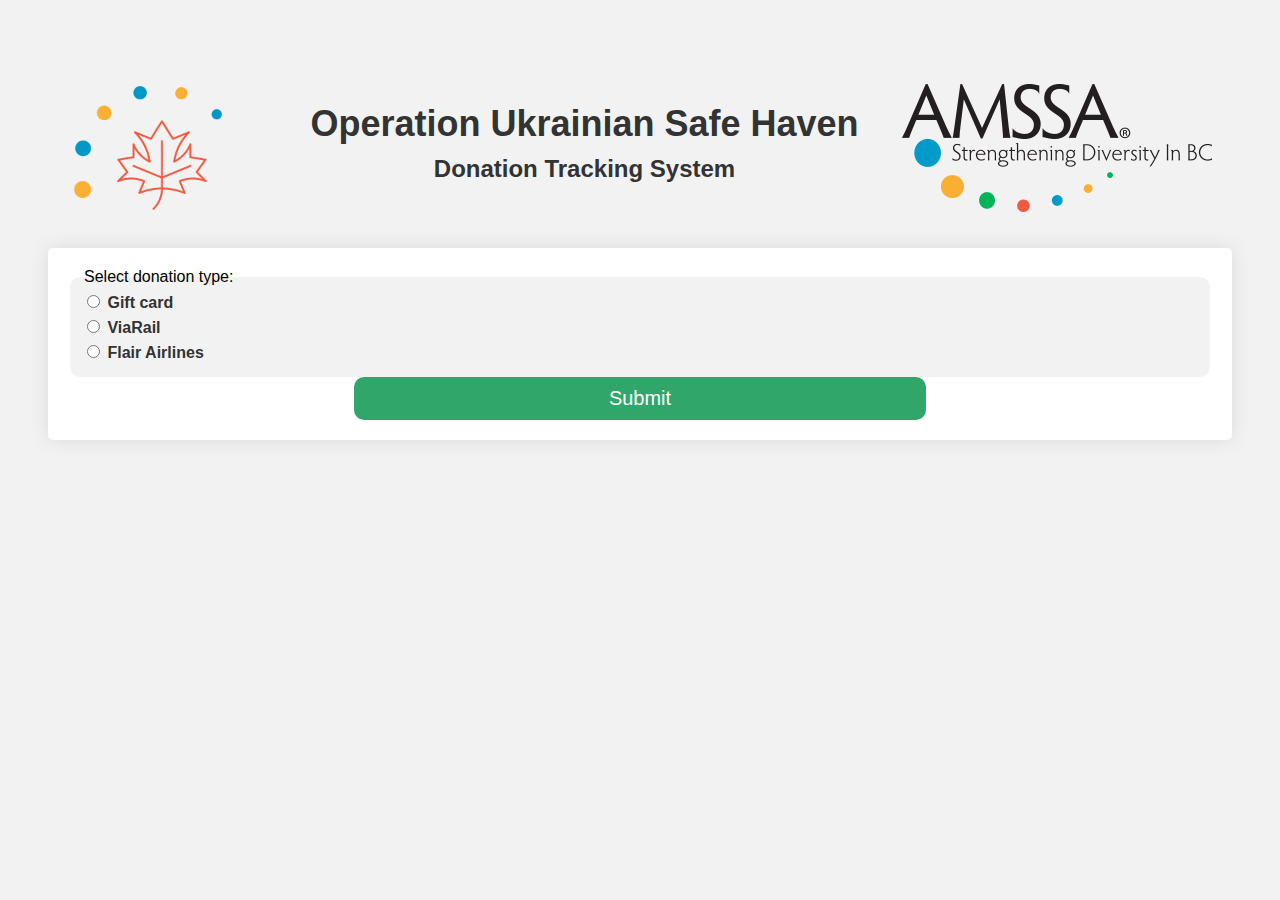
==== index.html @ 7d392c00 "Initial commit" ====
<!DOCTYPE html>
<html lang="en">

<head>
    <meta charset="UTF-8">
    <meta name="viewport" content="width=device-width, initial-scale=1.0">
    <title>Inventory Tracking System</title>
    <link rel="stylesheet" href="style.css">

</head>


<body>

    <header class="form-header">
        <div class="logo-container">
          <img src="OUSH_Icon.png" alt="Logo" class="logo">
        </div>
        <div class="heading-container">
          <h1>Operation Ukrainian Safe Haven</h1>
          <h2>Donation Tracking System</h2>
        </div>

        <div class="logo-container">
            <img src="logo.png" alt="Logo" class="logo2">
          </div>
      </header>
    
    <form id="inventoryForm" method="POST">
        <fieldset>
            <legend>Select donation type:</legend>
            <label>
                <input type="radio" name="donationType" value="Gift card" required>
                Gift card
            </label>
            <label>
                <input type="radio" name="donationType" value="ViaRail" required>
                ViaRail
            </label>

            <label>
                <input type="radio" name="donationType" value="Flair" required>
                Flair Airlines
            </label>
        </fieldset>
        <div id="giftCardOptions">
            <label for="giftCardType">Gift Card Type:</label>
            <select id="giftCardType">
                <option value="">Select a gift card type</option>
                <option value="Marks">Marks</option>
                <option value="Canadian Tire">Canadian Tire</option>
                <option value="Loblaws">Loblaws</option>
            </select>

            <label for="provinces">Province:</label>
            <select id="provinces">
                <option value="">Select a province</option>
            </select>
            <br>
            <label for="cities">City:</label>
            <select id="cities">
                <option value="">Select a city</option>
            </select>
            <br>
            <label for="spos">SPO:</label>
            <select id="spos">
                <option value="">Select a SPO</option>
            </select>
            <br>
            <label for="numGiftCards">Number of gift cards:</label>
            <input type="number" id="numGiftCards" min="0">

        </div>

        <div id="viaRailSection" style="display:none;">
            <label for="from">From:</label>
            <select id="from">
              <!-- Options for the "From" dropdown go here -->
            </select>
          
            <label for="to">To:</label>
            <select id="to">
              <!-- Options for the "To" dropdown go here -->
            </select>
          </div>
        <!-- Add more form fields as needed -->

        <button id="submitBtn" type="submit">Submit</button>

    </form>
    <script src="script.js"></script>
</body>

</html>
---- style.css ----
/* Set box-sizing to border-box for all elements */
* {
    box-sizing: border-box;
  }
  
  fieldset {
    border: none;
    border-radius: 10px;
    background-color: #f2f2f2;
    /* other styles */
  }
  
  /* Use a modern sans-serif font for the entire page */
  body {
    font-family: 'Roboto', sans-serif;
  }
  
  /* Add some padding and a background color to the page */
  body {
    padding: 40px;
    background-color: #f2f2f2;
  }
  
  /* Add a white background and a drop shadow to the form */
  form {
    background-color: #fff;
    box-shadow: 0px 0px 20px rgba(0, 0, 0, 0.1);
    padding: 20px;
    border-radius: 5px;
  }
  


  /* Style the page title */
  h1 {
    font-size: 36px;
    font-weight: bold;
    margin-top: 0;
    margin-bottom: 30px;
    text-align: center;
    color: #333;
  }


  h2 {
    font-size: 24px;
    font-weight: bold;
    margin-top: 0;
    margin-bottom: 30px;
    text-align: center;
    color: #333;
  }
  
  .form-header {
    display: flex;
    align-items: center;
  }
  
  .logo-container {
    margin-right: 20px;
  }
  
  .logo {
    max-height: 200px; /* adjust as needed */
    max-width: 100%;
    display: block;
    margin-left: auto;
  }

  .logo2 {
    max-height: 150px; /* adjust as needed */
    max-width: 100%;
    display: flex;
    margin-left: auto;
  }
  
  .heading-container {
    flex: 1;
  }
  
  .form-header h1,
  .form-header h2 {
    margin-top: 0;
    margin-bottom: 10px;
  }
  

  /* Style the form labels */
  label {
    display: block;
    font-size: 16px;
    font-weight: bold;
    margin-bottom: 5px;
    color: #333;
  }
  
  /* Style the form fields */
  input[type="number"],
  select {
    display: block;
    width: 100%;
    padding: 10px;
    border: none;
    border-radius: 10px;
    margin-bottom: 15px;
    font-size: 16px;
    color: #333;
    background-color: #f2f2f2;
  }
  
  select:focus,
  input[type="number"]:focus {
    outline: none;
    box-shadow: 0px 0px 10px rgba(0, 0, 0, 0.2);
  }
  
  /* Style the submit button */
  button[type="submit"] {
    display:block;
    width: 50%;
    padding: 10px;
    background-color: #08954ed5;
    color: #fff;
    border: none;
    border-radius: 10px;
    cursor: pointer;
    transition: all 0.2s ease-in-out;
    font-size: 20px;
    margin: auto;
  }
  
  button[type="submit"]:hover {
    background-color: #08954efd;
  }
  
  /* Style the error message */
  #errorMsg {
    font-size: 16px;
    font-weight: bold;
    color: red;
    margin-top: 15px;
  }
  
  /* Style the select dropdowns */
  select {
    -webkit-appearance: none;
    -moz-appearance: none;
    appearance: none;
    background-image: url("data:image/svg+xml,%3Csvg xmlns='http://www.w3.org/2000/svg' viewBox='0 0 24 24' fill='%239C92AC'%3E%3Cpath d='M7.41,8.59L12,13.17l4.59-4.58L18,10l-6,6l-6-6L7.41,8.59z'/%3E%3C/svg%3E");
    background-repeat: no-repeat;
    background-position: right 10px center;
  }
  
  /* Style the VIA Rail section */
  #viaRailFields {
    display: none;
  }
  
  #viaRailFields label {
    margin-top: 20px;
  }
  
  #viaRailFields select {
    margin-bottom: 20px;
  }
  
  /* Add responsive styles */
  @media screen and (max-width: 768px) {
    /* Center the form on smaller screens */
    form {
      max-width: 500px;
      margin: 0 auto;
    }
  
    /* Reduce the font size of the page title */
    h1 {
      font-size: 28px;
    }
  
    /* Reduce the font size of the form labels and fields */
    label, input[type="number"], select {
      font-size: 14px;
    }
  
    /* Adjust the margin of the form fields */
    input[type="number"], select {
      margin-bottom: 10px;
    }
  
    /* Adjust the padding of the submit button */
    button[type="submit"] {
      padding: 8px;
    }
  }

    /* Reduce the font size of the page title */
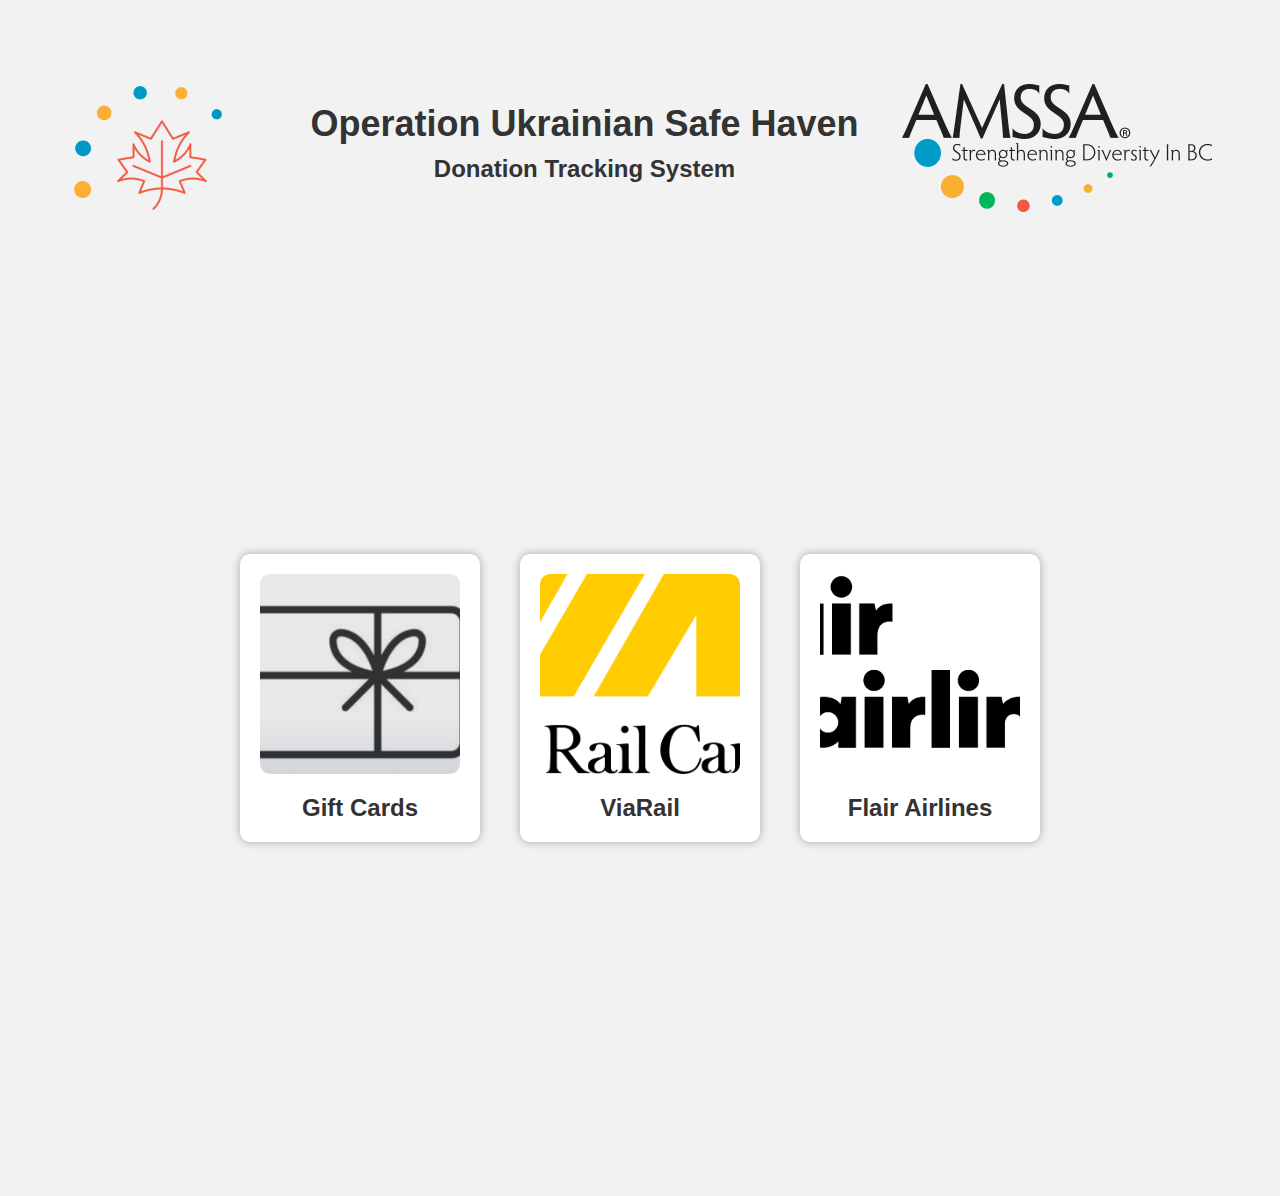
==== commit ff2a6a0f: "Second version, separate files" ====
--- a/index.html
+++ b/index.html
@@ -1,17 +1,47 @@
 <!DOCTYPE html>
-<html lang="en">
-
+<html>
 <head>
-    <meta charset="UTF-8">
-    <meta name="viewport" content="width=device-width, initial-scale=1.0">
-    <title>Inventory Tracking System</title>
+	<title>Landing Page</title>
+	<style>
+		#container {
+			display: flex;
+			flex-wrap: wrap;
+			justify-content: center;
+			align-items: center;
+			height: 100vh;
+			background-color: #f2f2f2;
+		}
+		.link-box {
+			display: flex;
+			flex-direction: column;
+			align-items: center;
+			margin: 20px;
+			padding: 20px;
+			background-color: white;
+			border-radius: 10px;
+			box-shadow: 0 0 10px rgba(0, 0, 0, 0.3);
+		}
+		.link-box img {
+			width: 200px;
+			height: 200px;
+			object-fit: cover;
+			border-radius: 10px;
+		}
+		.link-box a {
+			margin-top: 20px;
+			font-size: 24px;
+			font-weight: bold;
+			color: #333;
+			text-decoration: none;
+		}
+		.link-box a:hover {
+			color: #007bff;
+		}
+	</style>
     <link rel="stylesheet" href="style.css">
-
 </head>
-
-
 <body>
-
+    
     <header class="form-header">
         <div class="logo-container">
           <img src="OUSH_Icon.png" alt="Logo" class="logo">
@@ -25,70 +55,20 @@
             <img src="logo.png" alt="Logo" class="logo2">
           </div>
       </header>
-    
-    <form id="inventoryForm" method="POST">
-        <fieldset>
-            <legend>Select donation type:</legend>
-            <label>
-                <input type="radio" name="donationType" value="Gift card" required>
-                Gift card
-            </label>
-            <label>
-                <input type="radio" name="donationType" value="ViaRail" required>
-                ViaRail
-            </label>
 
-            <label>
-                <input type="radio" name="donationType" value="Flair" required>
-                Flair Airlines
-            </label>
-        </fieldset>
-        <div id="giftCardOptions">
-            <label for="giftCardType">Gift Card Type:</label>
-            <select id="giftCardType">
-                <option value="">Select a gift card type</option>
-                <option value="Marks">Marks</option>
-                <option value="Canadian Tire">Canadian Tire</option>
-                <option value="Loblaws">Loblaws</option>
-            </select>
-
-            <label for="provinces">Province:</label>
-            <select id="provinces">
-                <option value="">Select a province</option>
-            </select>
-            <br>
-            <label for="cities">City:</label>
-            <select id="cities">
-                <option value="">Select a city</option>
-            </select>
-            <br>
-            <label for="spos">SPO:</label>
-            <select id="spos">
-                <option value="">Select a SPO</option>
-            </select>
-            <br>
-            <label for="numGiftCards">Number of gift cards:</label>
-            <input type="number" id="numGiftCards" min="0">
-
-        </div>
-
-        <div id="viaRailSection" style="display:none;">
-            <label for="from">From:</label>
-            <select id="from">
-              <!-- Options for the "From" dropdown go here -->
-            </select>
-          
-            <label for="to">To:</label>
-            <select id="to">
-              <!-- Options for the "To" dropdown go here -->
-            </select>
-          </div>
-        <!-- Add more form fields as needed -->
-
-        <button id="submitBtn" type="submit">Submit</button>
-
-    </form>
-    <script src="script.js"></script>
+	<div id="container">
+		<div class="link-box">
+			<img src="gift_card.png" alt="Web App 1">
+			<a href="gift_card.html" target="_self">Gift Cards</a>
+		</div>
+		<div class="link-box">
+			<img src="viarail_logo.png" alt="Web App 2">
+			<a href="viarail.html" target="_self">ViaRail</a>
+		</div>
+		<div class="link-box">
+			<img src="flair_logo.png" alt="Web App 3">
+			<a href="https://www.webapp3.com" target="_self">Flair Airlines</a>
+		</div>
+	</div>
 </body>
-
-</html>+</html>
--- a/style.css
+++ b/style.css
@@ -193,4 +193,40 @@
     }
   }
 
+  input[type="text"][readonly] {
+    display: block;
+    width: 100%;
+    padding: 10px;
+    border: none;
+    border-radius: 10px;
+    margin-bottom: 15px;
+    font-size: 16px;
+    color: #333;
+    background-color: #f2f2f2;
+}
+
+input[type="text"][readonly]:focus {
+    outline: none;
+    box-shadow: 0px 0px 10px rgba(0, 0, 0, 0.2);
+}
+
+/* Style the date input */
+input[type="date"] {
+  display: block;
+  width: 100%;
+  padding: 10px;
+  border: none;
+  border-radius: 10px;
+  margin-bottom: 15px;
+  font-size: 16px;
+  color: #333;
+  background-color: #f2f2f2;
+}
+
+input[type="date"]:focus {
+  outline: none;
+  box-shadow: 0px 0px 10px rgba(0, 0, 0, 0.2);
+}
+
+
     /* Reduce the font size of the page title */
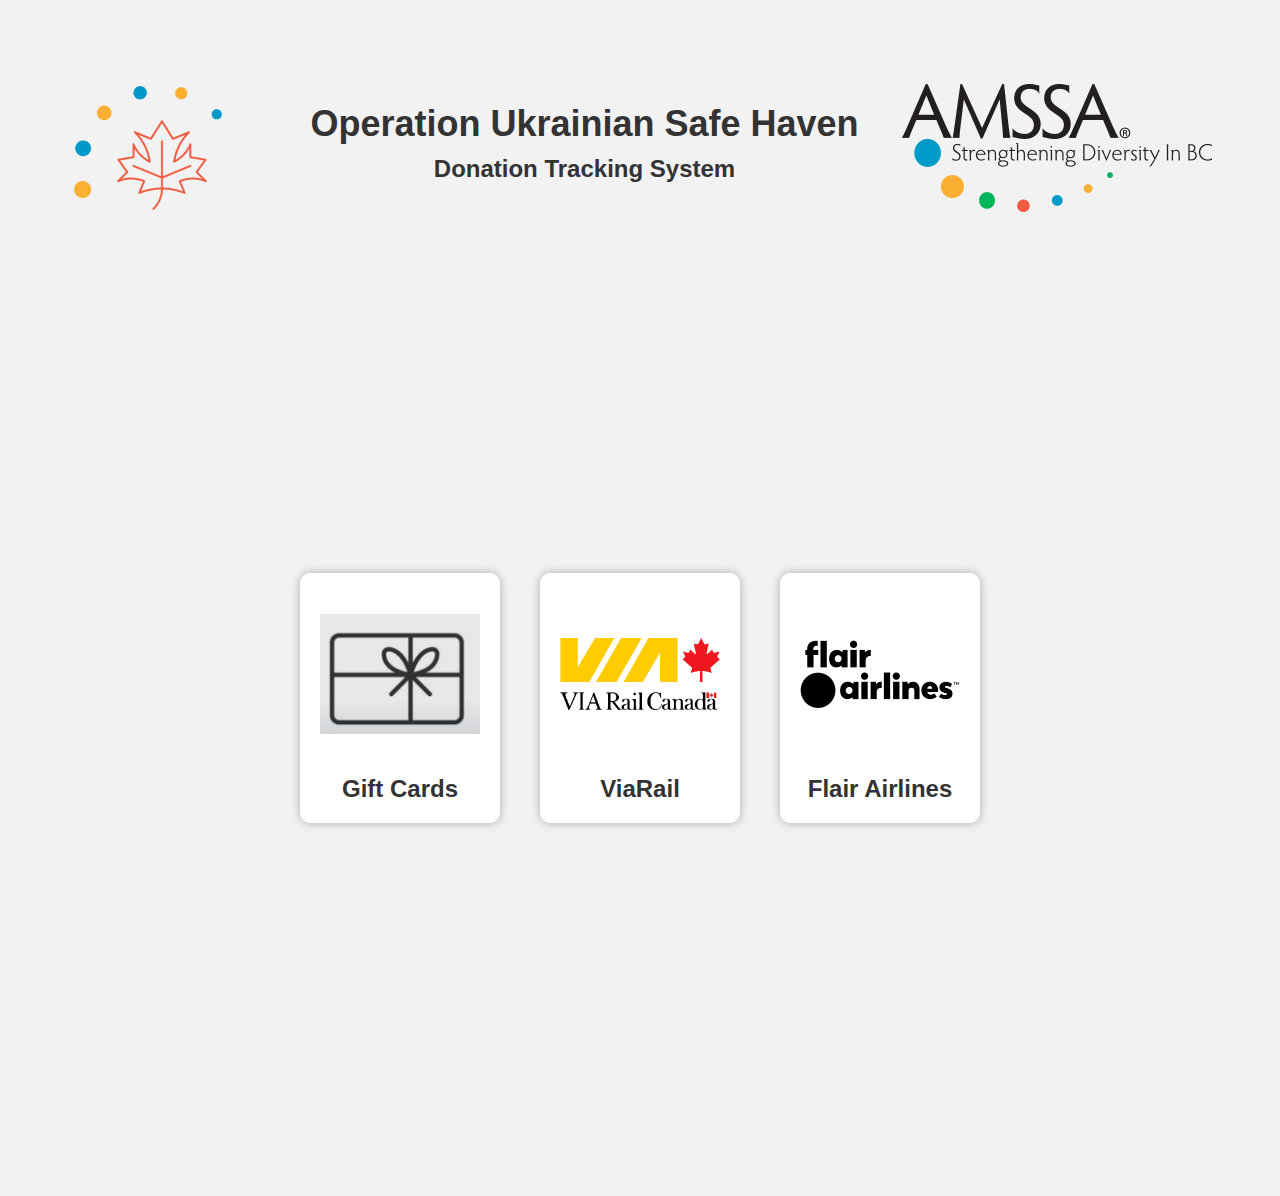
==== commit e5095dac: "Flair" ====
--- a/index.html
+++ b/index.html
@@ -20,12 +20,14 @@
 			background-color: white;
 			border-radius: 10px;
 			box-shadow: 0 0 10px rgba(0, 0, 0, 0.3);
+			width: 200px;
+			height: 250px;
+			overflow: hidden;
 		}
 		.link-box img {
-			width: 200px;
-			height: 200px;
-			object-fit: cover;
-			border-radius: 10px;
+			width: 100%;
+			height: 100%;
+			object-fit: contain;
 		}
 		.link-box a {
 			margin-top: 20px;
@@ -36,7 +38,9 @@
 		}
 		.link-box a:hover {
 			color: #007bff;
+			
 		}
+		
 	</style>
     <link rel="stylesheet" href="style.css">
 </head>
@@ -67,7 +71,7 @@
 		</div>
 		<div class="link-box">
 			<img src="flair_logo.png" alt="Web App 3">
-			<a href="https://www.webapp3.com" target="_self">Flair Airlines</a>
+			<a href="flair.html" target="_self">Flair Airlines</a>
 		</div>
 	</div>
 </body>
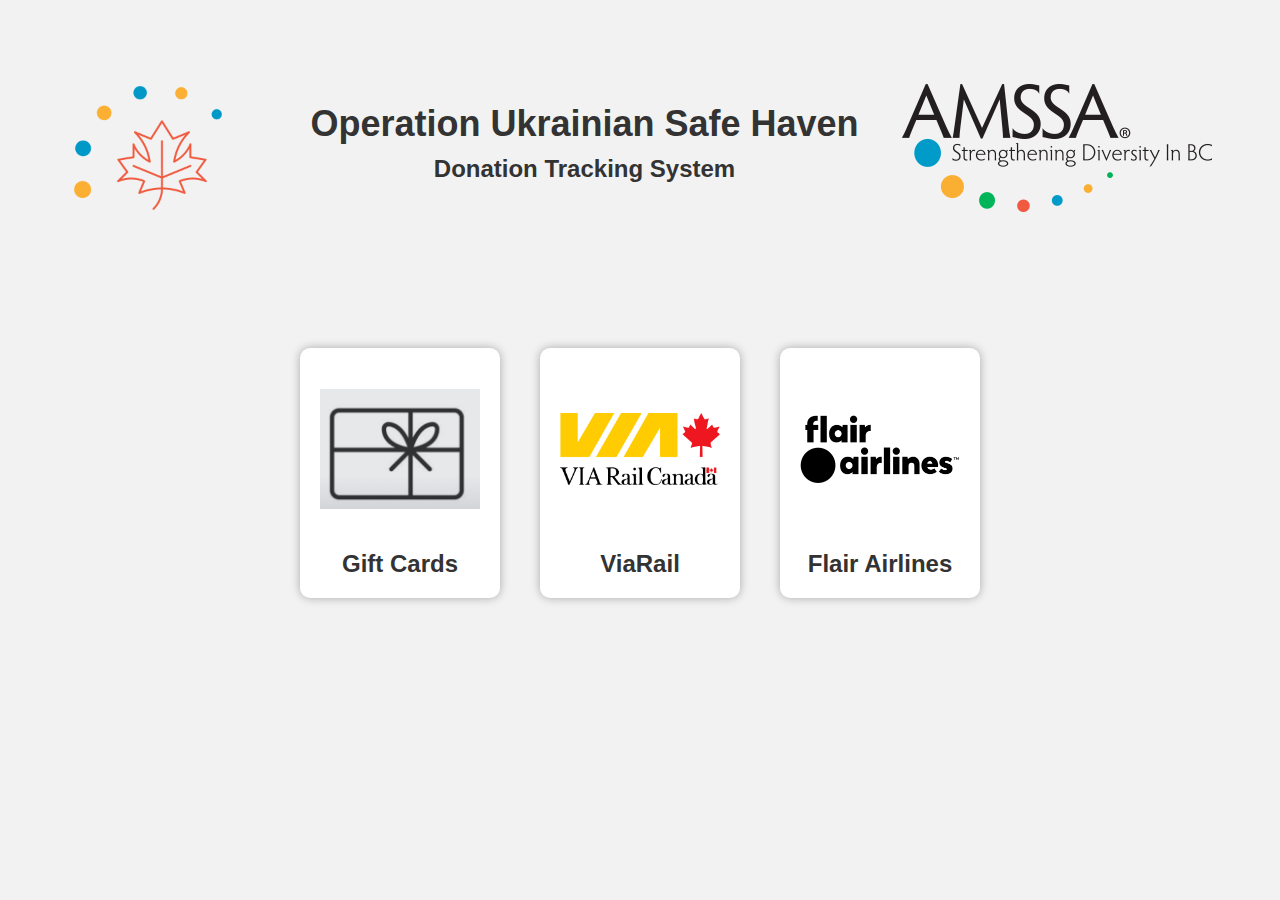
==== commit 0445424c: "Flair airlines script" ====
--- a/index.html
+++ b/index.html
@@ -45,7 +45,6 @@
     <link rel="stylesheet" href="style.css">
 </head>
 <body>
-    
     <header class="form-header">
         <div class="logo-container">
           <img src="OUSH_Icon.png" alt="Logo" class="logo">
--- a/style.css
+++ b/style.css
@@ -3,6 +3,8 @@
     box-sizing: border-box;
   }
   
+
+
   fieldset {
     border: none;
     border-radius: 10px;
@@ -46,7 +48,7 @@
     font-size: 24px;
     font-weight: bold;
     margin-top: 0;
-    margin-bottom: 30px;
+    margin-bottom: 10px;
     text-align: center;
     color: #333;
   }
@@ -208,6 +210,24 @@
 input[type="text"][readonly]:focus {
     outline: none;
     box-shadow: 0px 0px 10px rgba(0, 0, 0, 0.2);
+}
+
+
+input[type="email"] {
+  display: block;
+  width: 100%;
+  padding: 10px;
+  border: none;
+  border-radius: 10px;
+  margin-bottom: 15px;
+  font-size: 16px;
+  color: #333;
+  background-color: #f2f2f2;
+}
+
+input[type="email"]:focus {
+  outline: none;
+  box-shadow: 0px 0px 10px rgba(0, 0, 0, 0.2);
 }
 
 /* Style the date input */
@@ -229,4 +249,13 @@
 }
 
 
+#container {
+  display: flex;
+  flex-wrap: wrap;
+  justify-content: center;
+  align-items: center;
+  height: 50vh;
+  background-color: #f2f2f2;
+}
+
     /* Reduce the font size of the page title */
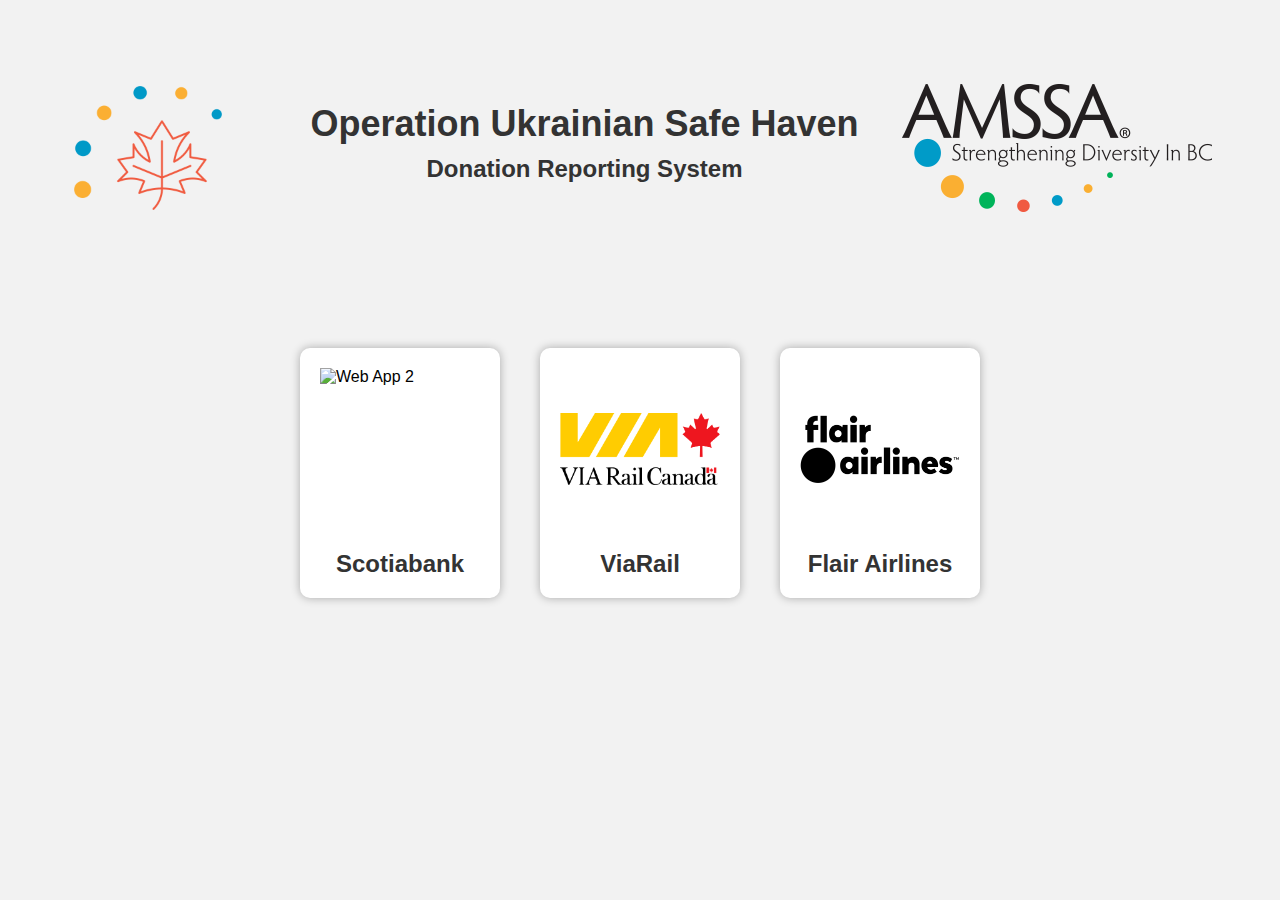
==== commit 010ce5ca: "Scotiabank reporting" ====
--- a/index.html
+++ b/index.html
@@ -1,7 +1,7 @@
 <!DOCTYPE html>
 <html>
 <head>
-	<title>Landing Page</title>
+	<title>OUSH-OHPU</title>
 	<style>
 		#container {
 			display: flex;
@@ -42,34 +42,39 @@
 		}
 		
 	</style>
+	<link rel="icon" type="image/jpeg" href="images/favicon.ico">
     <link rel="stylesheet" href="style.css">
 </head>
 <body>
     <header class="form-header">
         <div class="logo-container">
-          <img src="OUSH_Icon.png" alt="Logo" class="logo">
+          <img src="images/OUSH_Icon.png" alt="Logo" class="logo">
         </div>
         <div class="heading-container">
           <h1>Operation Ukrainian Safe Haven</h1>
-          <h2>Donation Tracking System</h2>
+          <h2>Donation Reporting System</h2>
         </div>
 
         <div class="logo-container">
-            <img src="logo.png" alt="Logo" class="logo2">
+            <img src="images/logo.png" alt="Logo" class="logo2">
           </div>
       </header>
 
 	<div id="container">
+		<!-- <div class="link-box">
+			<img src="images/gift_card.png" alt="Web App 1">
+			<a href="gift_card.html" target="_self">Gift Cards</a>
+		</div> -->
 		<div class="link-box">
-			<img src="gift_card.png" alt="Web App 1">
-			<a href="gift_card.html" target="_self">Gift Cards</a>
+			<img src="https://www.scotiabank.com/content/dam/scotiabank/images/logos/2019/scotiabank-logo-red-desktop-200px.svg" alt="Web App 2">
+			<a href="scotiabank.html" target="_self">Scotiabank</a>
 		</div>
 		<div class="link-box">
-			<img src="viarail_logo.png" alt="Web App 2">
+			<img src="images/viarail_logo.png" alt="Web App 2">
 			<a href="viarail.html" target="_self">ViaRail</a>
 		</div>
 		<div class="link-box">
-			<img src="flair_logo.png" alt="Web App 3">
+			<img src="images/flair_logo.png" alt="Web App 3">
 			<a href="flair.html" target="_self">Flair Airlines</a>
 		</div>
 	</div>
--- a/style.css
+++ b/style.css
@@ -1,215 +1,237 @@
 /* Set box-sizing to border-box for all elements */
 * {
-    box-sizing: border-box;
-  }
-  
-
-
-  fieldset {
-    border: none;
-    border-radius: 10px;
-    background-color: #f2f2f2;
-    /* other styles */
-  }
-  
-  /* Use a modern sans-serif font for the entire page */
-  body {
-    font-family: 'Roboto', sans-serif;
-  }
-  
-  /* Add some padding and a background color to the page */
-  body {
-    padding: 40px;
-    background-color: #f2f2f2;
-  }
-  
-  /* Add a white background and a drop shadow to the form */
+  box-sizing: border-box;
+}
+
+
+
+fieldset {
+  border: none;
+  border-radius: 10px;
+  background-color: #e6e6e6;
+  /* other styles */
+}
+
+legend {
+  padding: 10px 20px;
+  border-radius: 10px;
+  background-color: #3d5afe;
+  color: white;
+  font-size: 20px;
+  font-weight: bold;
+  width: auto;
+  max-width: 100%;
+  border: none;
+  text-align: center;
+  margin-bottom: 20px;
+}
+
+/* Use a modern sans-serif font for the entire page */
+body {
+  font-family: 'Roboto', sans-serif;
+}
+
+/* Add some padding and a background color to the page */
+body {
+  padding: 40px;
+  background-color: #f2f2f2;
+}
+
+/* Add a white background and a drop shadow to the form */
+form {
+  background-color: #fff;
+  box-shadow: 0px 0px 20px rgba(0, 0, 0, 0.1);
+  padding: 20px;
+  border-radius: 5px;
+}
+
+
+
+/* Style the page title */
+h1 {
+  font-size: 36px;
+  font-weight: bold;
+  margin-top: 0;
+  margin-bottom: 30px;
+  text-align: center;
+  color: #333;
+}
+
+
+h2 {
+  font-size: 24px;
+  font-weight: bold;
+  margin-top: 0;
+  margin-bottom: 10px;
+  text-align: center;
+  color: #333;
+}
+
+.form-header {
+  display: flex;
+  align-items: center;
+}
+
+.logo-container {
+  margin-right: 20px;
+}
+
+.logo {
+  max-height: 200px;
+  /* adjust as needed */
+  max-width: 100%;
+  display: block;
+  margin-left: auto;
+}
+
+.logo2 {
+  max-height: 150px;
+  /* adjust as needed */
+  max-width: 100%;
+  display: flex;
+  margin-left: auto;
+}
+
+.heading-container {
+  flex: 1;
+}
+
+.form-header h1,
+.form-header h2 {
+  margin-top: 0;
+  margin-bottom: 10px;
+}
+
+
+/* Style the form labels */
+label {
+  display: block;
+  font-size: 16px;
+  font-weight: bold;
+  margin-bottom: 5px;
+  color: #333;
+}
+
+/* Style the form fields */
+input[type="number"],
+select {
+  display: block;
+  width: 100%;
+  padding: 10px;
+  border: none;
+  border-radius: 10px;
+  margin-bottom: 15px;
+  font-size: 16px;
+  color: #333;
+  background-color: #f2f2f2;
+}
+
+select:focus,
+input[type="number"]:focus {
+  outline: none;
+  box-shadow: 0px 0px 10px rgba(0, 0, 0, 0.2);
+}
+
+/* Style the submit button */
+button[type="submit"] {
+  display: block;
+  width: 50%;
+  padding: 20px;
+  background-color: #08954ed5;
+  color: #fff;
+  border: none;
+  border-radius: 10px;
+  cursor: pointer;
+  transition: all 0.2s ease-in-out;
+  font-size: 20px;
+  font-weight: bold;
+  margin: auto;
+  margin-top: 1%;
+}
+
+button[type="submit"]:hover {
+  background-color: #08954efd;
+}
+
+/* Style the error message */
+#errorMsg {
+  font-size: 16px;
+  font-weight: bold;
+  color: red;
+  margin-top: 15px;
+}
+
+/* Style the select dropdowns */
+select {
+  -webkit-appearance: none;
+  -moz-appearance: none;
+  appearance: none;
+  background-image: url("data:image/svg+xml,%3Csvg xmlns='http://www.w3.org/2000/svg' viewBox='0 0 24 24' fill='%239C92AC'%3E%3Cpath d='M7.41,8.59L12,13.17l4.59-4.58L18,10l-6,6l-6-6L7.41,8.59z'/%3E%3C/svg%3E");
+  background-repeat: no-repeat;
+  background-position: right 10px center;
+}
+
+/* Style the VIA Rail section */
+#viaRailFields {
+  display: none;
+}
+
+#viaRailFields label {
+  margin-top: 20px;
+}
+
+#viaRailFields select {
+  margin-bottom: 20px;
+}
+
+/* Add responsive styles */
+@media screen and (max-width: 768px) {
+
+  /* Center the form on smaller screens */
   form {
-    background-color: #fff;
-    box-shadow: 0px 0px 20px rgba(0, 0, 0, 0.1);
-    padding: 20px;
-    border-radius: 5px;
-  }
-  
-
-
-  /* Style the page title */
+    max-width: 500px;
+    margin: 0 auto;
+  }
+
+  /* Reduce the font size of the page title */
   h1 {
-    font-size: 36px;
-    font-weight: bold;
-    margin-top: 0;
-    margin-bottom: 30px;
-    text-align: center;
-    color: #333;
-  }
-
-
-  h2 {
-    font-size: 24px;
-    font-weight: bold;
-    margin-top: 0;
-    margin-bottom: 10px;
-    text-align: center;
-    color: #333;
-  }
-  
-  .form-header {
-    display: flex;
-    align-items: center;
-  }
-  
-  .logo-container {
-    margin-right: 20px;
-  }
-  
-  .logo {
-    max-height: 200px; /* adjust as needed */
-    max-width: 100%;
-    display: block;
-    margin-left: auto;
-  }
-
-  .logo2 {
-    max-height: 150px; /* adjust as needed */
-    max-width: 100%;
-    display: flex;
-    margin-left: auto;
-  }
-  
-  .heading-container {
-    flex: 1;
-  }
-  
-  .form-header h1,
-  .form-header h2 {
-    margin-top: 0;
-    margin-bottom: 10px;
-  }
-  
-
-  /* Style the form labels */
-  label {
-    display: block;
-    font-size: 16px;
-    font-weight: bold;
-    margin-bottom: 5px;
-    color: #333;
-  }
-  
-  /* Style the form fields */
+    font-size: 28px;
+  }
+
+  /* Reduce the font size of the form labels and fields */
+  label,
   input[type="number"],
   select {
-    display: block;
-    width: 100%;
-    padding: 10px;
-    border: none;
-    border-radius: 10px;
-    margin-bottom: 15px;
-    font-size: 16px;
-    color: #333;
-    background-color: #f2f2f2;
-  }
-  
-  select:focus,
-  input[type="number"]:focus {
-    outline: none;
-    box-shadow: 0px 0px 10px rgba(0, 0, 0, 0.2);
-  }
-  
-  /* Style the submit button */
+    font-size: 14px;
+  }
+
+  /* Adjust the margin of the form fields */
+  input[type="number"],
+  select {
+    margin-bottom: 10px;
+  }
+
+  /* Adjust the padding of the submit button */
   button[type="submit"] {
-    display:block;
-    width: 50%;
-    padding: 10px;
-    background-color: #08954ed5;
-    color: #fff;
-    border: none;
-    border-radius: 10px;
-    cursor: pointer;
-    transition: all 0.2s ease-in-out;
-    font-size: 20px;
-    margin: auto;
-  }
-  
-  button[type="submit"]:hover {
-    background-color: #08954efd;
-  }
-  
-  /* Style the error message */
-  #errorMsg {
-    font-size: 16px;
-    font-weight: bold;
-    color: red;
-    margin-top: 15px;
-  }
-  
-  /* Style the select dropdowns */
-  select {
-    -webkit-appearance: none;
-    -moz-appearance: none;
-    appearance: none;
-    background-image: url("data:image/svg+xml,%3Csvg xmlns='http://www.w3.org/2000/svg' viewBox='0 0 24 24' fill='%239C92AC'%3E%3Cpath d='M7.41,8.59L12,13.17l4.59-4.58L18,10l-6,6l-6-6L7.41,8.59z'/%3E%3C/svg%3E");
-    background-repeat: no-repeat;
-    background-position: right 10px center;
-  }
-  
-  /* Style the VIA Rail section */
-  #viaRailFields {
-    display: none;
-  }
-  
-  #viaRailFields label {
-    margin-top: 20px;
-  }
-  
-  #viaRailFields select {
-    margin-bottom: 20px;
-  }
-  
-  /* Add responsive styles */
-  @media screen and (max-width: 768px) {
-    /* Center the form on smaller screens */
-    form {
-      max-width: 500px;
-      margin: 0 auto;
-    }
-  
-    /* Reduce the font size of the page title */
-    h1 {
-      font-size: 28px;
-    }
-  
-    /* Reduce the font size of the form labels and fields */
-    label, input[type="number"], select {
-      font-size: 14px;
-    }
-  
-    /* Adjust the margin of the form fields */
-    input[type="number"], select {
-      margin-bottom: 10px;
-    }
-  
-    /* Adjust the padding of the submit button */
-    button[type="submit"] {
-      padding: 8px;
-    }
-  }
-
-  input[type="text"][readonly] {
-    display: block;
-    width: 100%;
-    padding: 10px;
-    border: none;
-    border-radius: 10px;
-    margin-bottom: 15px;
-    font-size: 16px;
-    color: #333;
-    background-color: #f2f2f2;
+    padding: 8px;
+  }
+}
+
+input[type="text"][readonly] {
+  display: block;
+  width: 100%;
+  padding: 10px;
+  border: none;
+  border-radius: 10px;
+  margin-bottom: 15px;
+  font-size: 16px;
+  color: #333;
+  background-color: #f2f2f2;
 }
 
 input[type="text"][readonly]:focus {
-    outline: none;
-    box-shadow: 0px 0px 10px rgba(0, 0, 0, 0.2);
+  outline: none;
+  box-shadow: 0px 0px 10px rgba(0, 0, 0, 0.2);
 }
 
 
@@ -226,6 +248,23 @@
 }
 
 input[type="email"]:focus {
+  outline: none;
+  box-shadow: 0px 0px 10px rgba(0, 0, 0, 0.2);
+}
+
+input[type="text"] {
+  display: block;
+  width: 100%;
+  padding: 10px;
+  border: none;
+  border-radius: 10px;
+  margin-bottom: 15px;
+  font-size: 16px;
+  color: #333;
+  background-color: #f2f2f2;
+}
+
+input[type="text"]:focus {
   outline: none;
   box-shadow: 0px 0px 10px rgba(0, 0, 0, 0.2);
 }
@@ -258,4 +297,10 @@
   background-color: #f2f2f2;
 }
 
-    /* Reduce the font size of the page title */
+/* Reduce the font size of the page title */
+
+#viz1684973338761 {
+  position: absolute;
+  display: block;
+  justify-content: center;
+}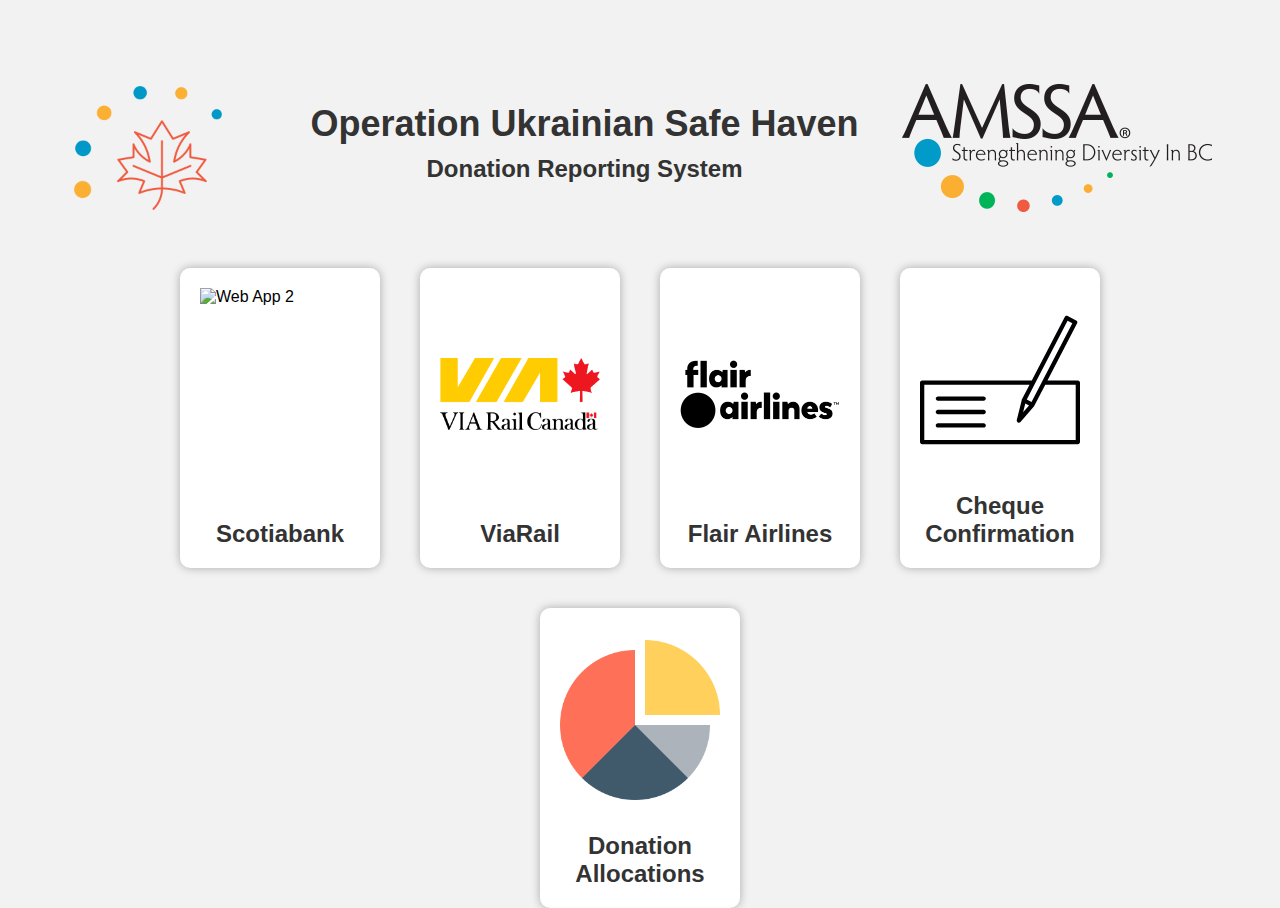
==== commit 5900ddee: "Cheque and allocation systems" ====
--- a/index.html
+++ b/index.html
@@ -21,7 +21,7 @@
 			border-radius: 10px;
 			box-shadow: 0 0 10px rgba(0, 0, 0, 0.3);
 			width: 200px;
-			height: 250px;
+			height: 300px;
 			overflow: hidden;
 		}
 		.link-box img {
@@ -77,6 +77,15 @@
 			<img src="images/flair_logo.png" alt="Web App 3">
 			<a href="flair.html" target="_self">Flair Airlines</a>
 		</div>
+		<div class="link-box">
+			<img src="images/writing-cheque-svgrepo-com.svg" alt="Web App 4">
+			<a href="cash_donation_cheque.html" target="_self" class="centered-text">Cheque<br>Confirmation</a>
+		</div>
+		
+		<div class="link-box">
+			<img src="images/pie-chart-diagram.png" alt="Web App 4">
+			<a href="allocation.html" target="_self" class="centered-text">Donation<br>Allocations</a>
+		</div>
 	</div>
 </body>
 </html>
--- a/style.css
+++ b/style.css
@@ -303,4 +303,26 @@
   position: absolute;
   display: block;
   justify-content: center;
+}
+
+iframe{
+  display:block;
+}
+
+.centered-text {
+  display: inline-block;
+  text-align: center;
+}
+
+.uniformWidth {
+  width: 50px; /* You can adjust the width to your liking */
+}
+
+
+#surveyTable td {
+  padding: 0 50px; 
+}
+
+#surveyTable th {
+  width: 200px; 
 }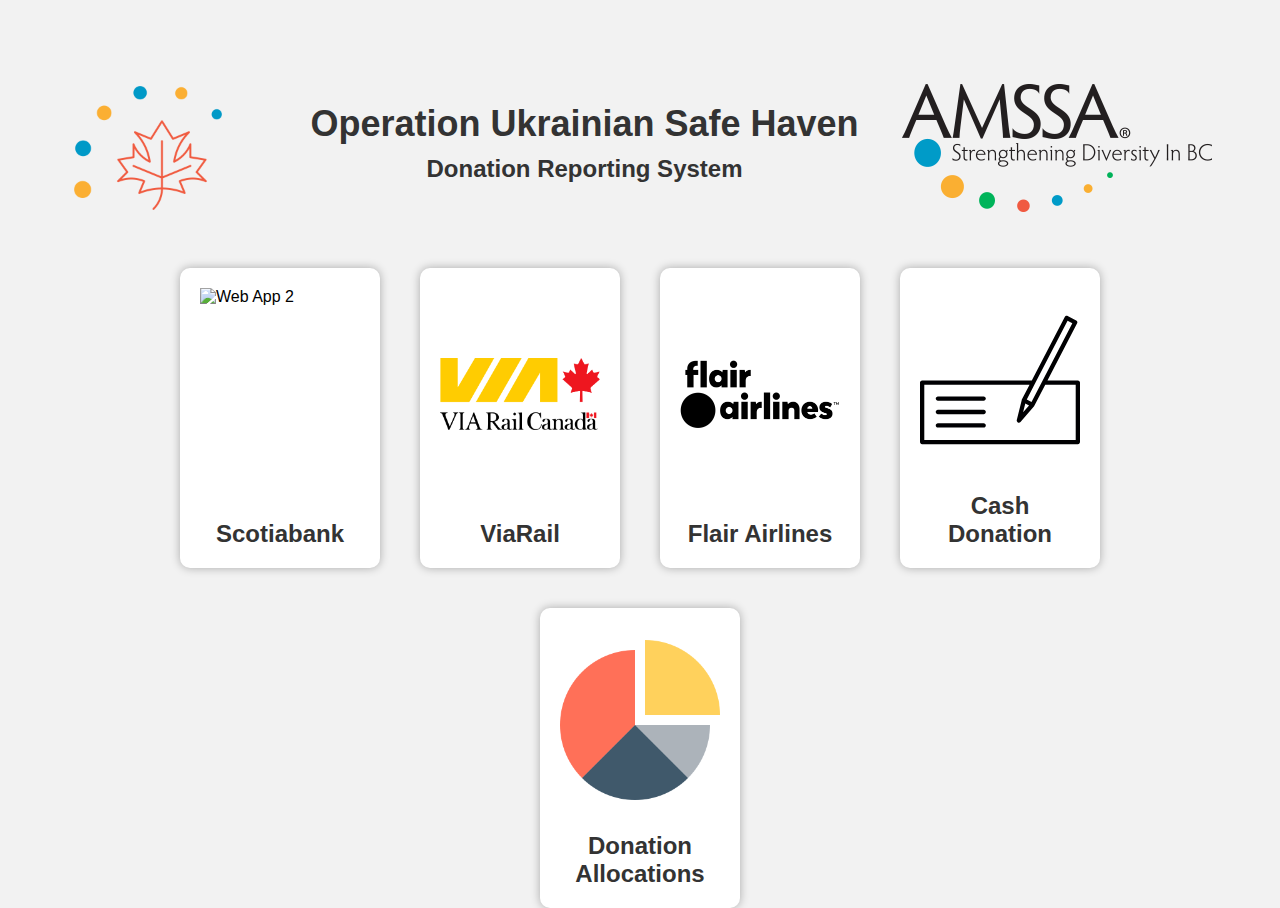
==== commit 25b1d54b: "Scotiabank gift card confirmation" ====
--- a/index.html
+++ b/index.html
@@ -79,7 +79,7 @@
 		</div>
 		<div class="link-box">
 			<img src="images/writing-cheque-svgrepo-com.svg" alt="Web App 4">
-			<a href="cash_donation_cheque.html" target="_self" class="centered-text">Cheque<br>Confirmation</a>
+			<a href="cash_donation_cheque.html" target="_self" class="centered-text">Cash<br>Donation</a>
 		</div>
 		
 		<div class="link-box">
--- a/style.css
+++ b/style.css
@@ -325,4 +325,63 @@
 
 #surveyTable th {
   width: 200px; 
-}+}
+
+.required-label {
+  color: red;
+  font-weight: bold;
+}
+
+#submitBtn:disabled {
+  background-color: lightgray; /* Change to your desired color */
+  color: gray;
+  cursor: not-allowed;
+}
+
+/* Style for enabled submit button */
+#submitBtn:not(:disabled) {
+  background-color:  #08954ed5;; /* Change to your desired color */
+  color: white;
+  cursor: pointer;
+}
+
+/* Add this to your CSS stylesheet */
+
+/* Style for the label containing the checkbox */
+#confirmation label {
+  display: flex;
+  align-items: center;
+  margin-bottom: 10px;
+  cursor: pointer;
+}
+
+/* Style for the custom checkbox */
+#confirmationCheckbox {
+  appearance: none;
+  -webkit-appearance: none;
+  -moz-appearance: none;
+  width: 20px;
+  height: 20px;
+  border: 2px solid #ccc;
+  border-radius: 3px;
+  margin-right: 10px;
+  cursor: pointer;
+}
+
+/* Style for the custom checkbox when checked */
+#confirmationCheckbox:checked {
+  background-color:  #08954ed5;; /* Change to your desired color */
+  border-color: #08954ed5;;
+}
+
+/* Style for the checkmark inside the custom checkbox */
+#confirmationCheckbox:checked::before {
+  content: "\2713"; /* Checkmark character */
+  display: block;
+  width: 100%;
+  height: 100%;
+  font-size: 18px;
+  color: white;
+  text-align: center;
+  line-height: 20px;
+}
